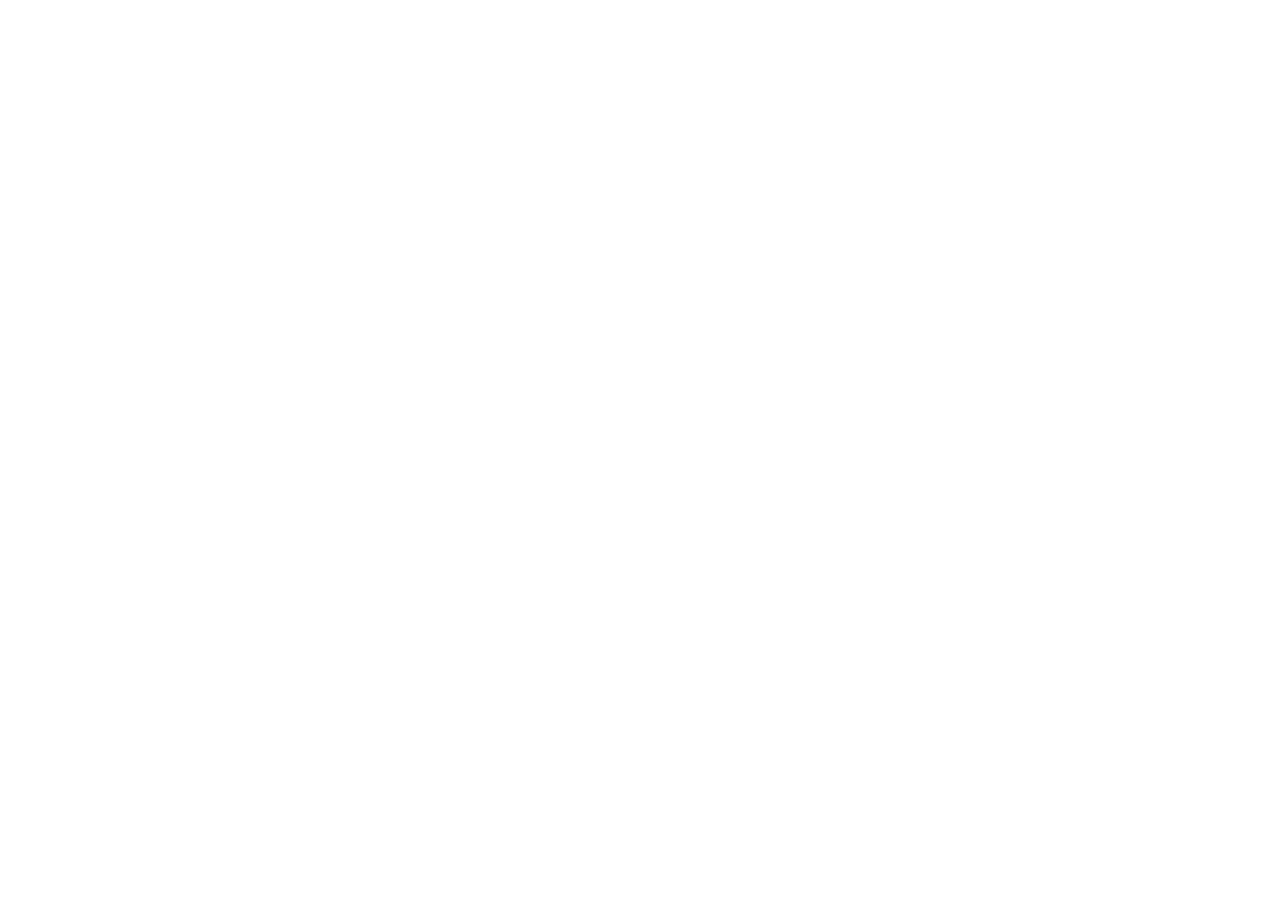
==== index.html @ 8c76035e "first commit" ====
<!DOCTYPE html>
<html lang="en">
<head>
    <meta charset="UTF-8">
    <meta name="viewport" content="width=device-width, initial-scale=1.0">
    <meta http-equiv="X-UA-Compatible" content="ie=edge">
    <title>Document</title>
    <link rel="stylesheet" href="style.css">
</head>
<body>
    
</body>
</html>
---- style.css ----
html, body {
    margin: 0;
    padding: 0;
}

#wrapper {
    flex-flow: row wrap;
    justify-content: center;
    align-items: center;
}
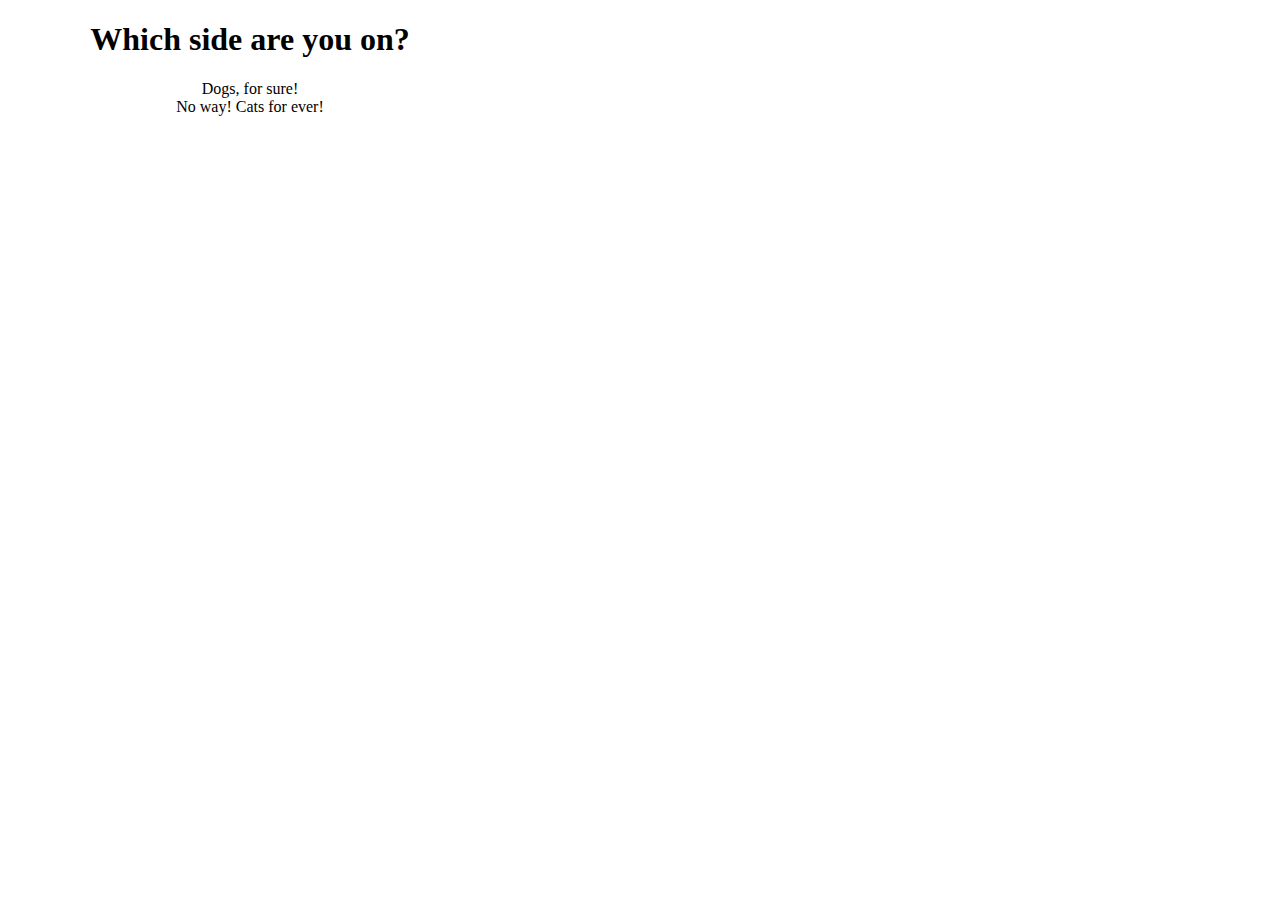
==== commit a355a0e5: "basic html structure" ====
--- a/index.html
+++ b/index.html
@@ -8,6 +8,16 @@
     <link rel="stylesheet" href="style.css">
 </head>
 <body>
-    
+    <div id="wrapper">
+        <div id="welcome">
+            <h1>Which side are you on?</h1>
+            <div id="card">
+                <div class="btn">Dogs, for sure!</div>
+            </div>
+            <div id="card">
+                <div class="btn">No way! Cats for ever!</div>
+            </div>
+        </div>
+    </div>
 </body>
 </html>--- a/style.css
+++ b/style.css
@@ -1,10 +1,38 @@
 html, body {
     margin: 0;
     padding: 0;
+    text-align: center;
 }
 
 #wrapper {
-    flex-flow: row wrap;
+    flex-flow: row nowrap;
     justify-content: center;
     align-items: center;
+}
+
+#welcome {
+    flex-flow: row nowrap;
+    justify-content: center;
+    align-items: center;
+    max-width: 500px;
+}
+
+h1 {
+    width: 100%;
+}
+
+@media (min-width: 600px) {
+    #welcome {
+    flex-flow: row wrap;
+    justify-content: space-between;
+    align-items: center;
+    }   
+}
+
+.card {
+    width: 200px;
+}
+
+.btn {
+
 }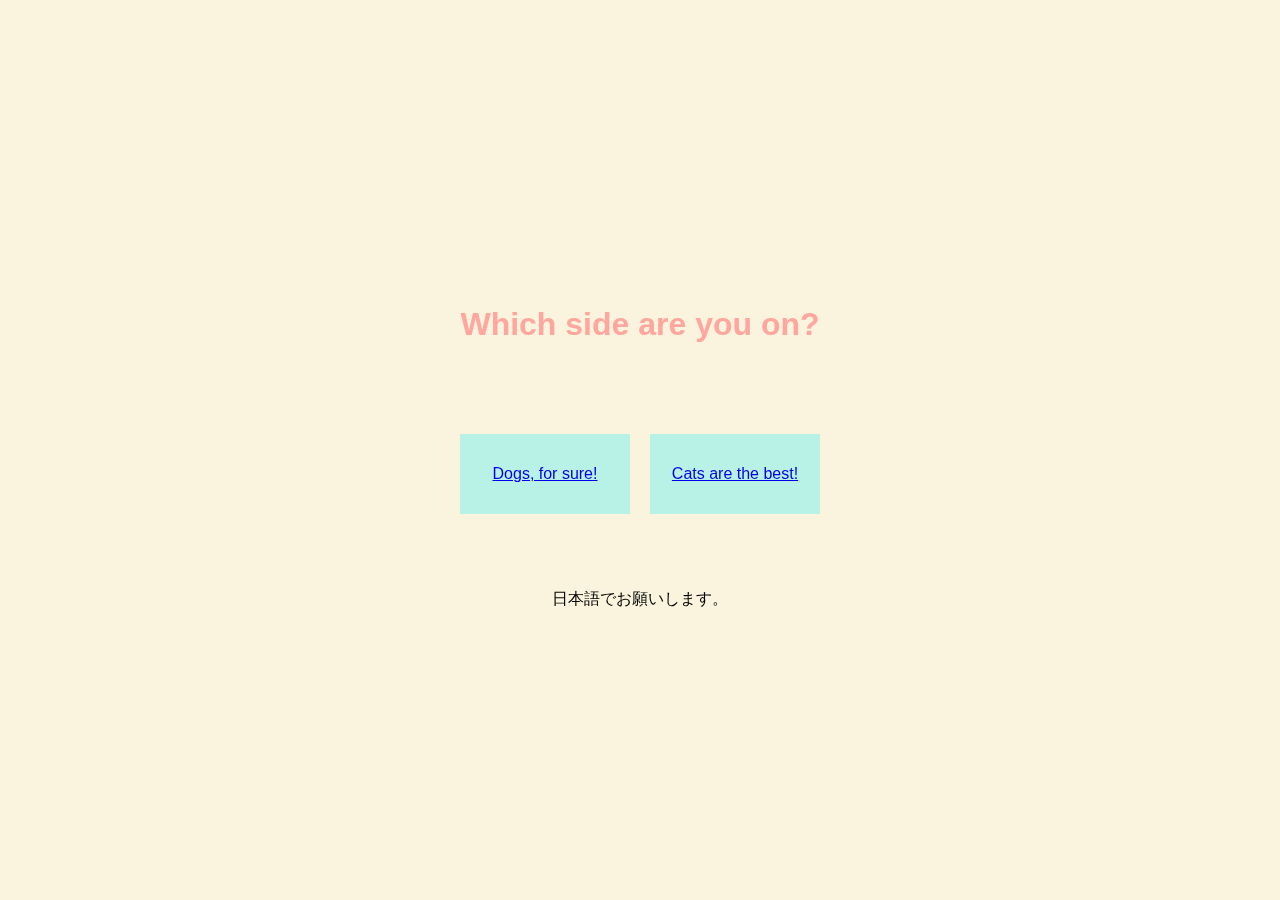
==== commit 2b00224b: "added animation" ====
--- a/index.html
+++ b/index.html
@@ -9,15 +9,18 @@
 </head>
 <body>
     <div id="wrapper">
-        <div id="welcome">
-            <h1>Which side are you on?</h1>
-            <div id="card">
-                <div class="btn">Dogs, for sure!</div>
+        <div id="inner">
+            <h1 id="side">Which side are you on?</h1>
+            <div id="btn-dog" class="btn">
+                <a href="dog.html">Dogs, for sure!</a>
             </div>
-            <div id="card">
-                <div class="btn">No way! Cats for ever!</div>
-            </div>
+            <div id="btn-cat" class="btn">
+                <a href="cat.html">Cats are the best!</a></div>
+            <div id="language">
+               日本語でお願いします。
+            </div>        
         </div>
     </div>
+    <script src="app.js"></script>
 </body>
 </html>--- a/style.css
+++ b/style.css
@@ -1,38 +1,68 @@
-html, body {
-    margin: 0;
-    padding: 0;
+body {
     text-align: center;
+    font-family: Arial, Helvetica, sans-serif;
+    background-color: rgba(250, 243, 221, 1);
 }
 
-#wrapper {
-    flex-flow: row nowrap;
+h1, h2, h3 {
+    color: rgba(255, 166, 158, 1);
+}
+
+p {
+    color: rgba(94, 100, 114, 1);;
+}
+
+.ml3 {
+    font-weight: 900;
+    font-size: 3.5em;
+  }
+
+#inner {
+    width: 50%;
+    max-width: 500px;
+    height: 50%;
+    max-height: 400px;
+    margin: auto;
+    padding: 0 20px;
+    position: fixed;
+    top: 0; left: 0; bottom: 0; right: 0;
+    display: flex;
+    flex-flow: row wrap;
     justify-content: center;
     align-items: center;
-}
-
-#welcome {
-    flex-flow: row nowrap;
-    justify-content: center;
-    align-items: center;
-    max-width: 500px;
+    text-align: center;
 }
 
 h1 {
     width: 100%;
 }
 
-@media (min-width: 600px) {
-    #welcome {
-    flex-flow: row wrap;
-    justify-content: space-between;
+.btn {
+    width: 30%;
+    height: 60px;
+    margin: 0 10px;
+    background-color: rgba(184, 242, 230, 1);
+    padding: 10px 10px;
+    display: flex;
+    justify-content: center;
     align-items: center;
-    }   
 }
 
-.card {
-    width: 200px;
+.btn:hover {
+    background-color: rgba(255, 166, 158, 1);
+    border: 2px dashed rgba(255, 166, 158, 1);
 }
 
-.btn {
+@media (max-width: 600px) {
+    .btn {
+        width: 100%;
+    }
+}
 
+#language {
+    padding: 5px;
+}
+
+#language:hover {
+    border: 2px dashed rgba(255, 166, 158, 1);
 }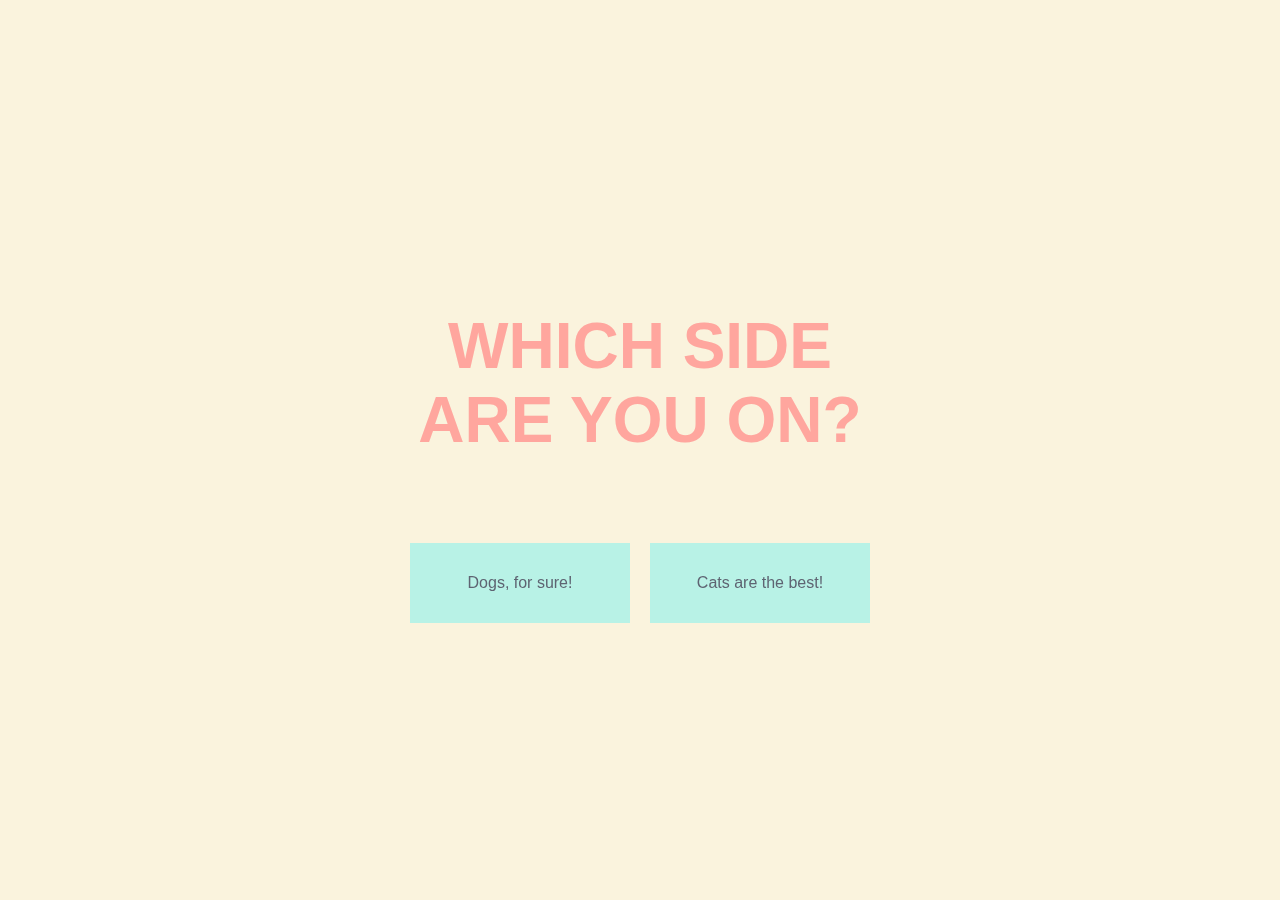
==== commit 804f1c1c: "added dogs" ====
--- a/index.html
+++ b/index.html
@@ -4,23 +4,20 @@
     <meta charset="UTF-8">
     <meta name="viewport" content="width=device-width, initial-scale=1.0">
     <meta http-equiv="X-UA-Compatible" content="ie=edge">
-    <title>Document</title>
+    <title>Dog or Cat?</title>
     <link rel="stylesheet" href="style.css">
 </head>
 <body>
     <div id="wrapper">
         <div id="inner">
             <h1 id="side">Which side are you on?</h1>
-            <div id="btn-dog" class="btn">
-                <a href="dog.html">Dogs, for sure!</a>
-            </div>
-            <div id="btn-cat" class="btn">
-                <a href="cat.html">Cats are the best!</a></div>
-            <div id="language">
-               日本語でお願いします。
-            </div>        
+            <a href="dog.html" class="btn">
+                <div>Dogs, for sure!</div>
+            </a>
+            <a href="cat.html" class="btn">
+                <div>Cats are the best!</div>
+            </a>
         </div>
     </div>
-    <script src="app.js"></script>
 </body>
 </html>--- a/style.css
+++ b/style.css
@@ -1,21 +1,50 @@
-body {
+html, body {
+    height: 100%;
+    width:100%;
+    overflow: hidden;
+    margin: 0;
     text-align: center;
     font-family: Arial, Helvetica, sans-serif;
     background-color: rgba(250, 243, 221, 1);
+    font-size: 16px;
 }
 
-h1, h2, h3 {
+h1 {
     color: rgba(255, 166, 158, 1);
+    width: 100%;
+    text-transform: uppercase;
+    font-size: 4em;
 }
 
-p {
-    color: rgba(94, 100, 114, 1);;
+@media (max-width: 600px) {
+    h1 {
+        font-size: 3em;
+    }
+}
+
+a, p {
+    color: rgba(94, 100, 114, 1);
+    font-size: 1em;
+}
+
+a {
+    outline: none;
+    text-decoration: none;  
 }
 
 .ml3 {
     font-weight: 900;
     font-size: 3.5em;
+    position: absolute;
+    z-index: -1;
   }
+
+#wrapper {
+    width: 100%;
+    height: 100%;
+    box-sizing: border-box;
+    overflow: hidden;
+}
 
 #inner {
     width: 50%;
@@ -33,14 +62,11 @@
     text-align: center;
 }
 
-h1 {
-    width: 100%;
-}
-
 .btn {
-    width: 30%;
+    width: 40%;
+    max-width: 300px;
     height: 60px;
-    margin: 0 10px;
+    margin: 10px 10px;
     background-color: rgba(184, 242, 230, 1);
     padding: 10px 10px;
     display: flex;
@@ -48,21 +74,115 @@
     align-items: center;
 }
 
-.btn:hover {
+.btn:hover, .btn:active {
     background-color: rgba(255, 166, 158, 1);
-    border: 2px dashed rgba(255, 166, 158, 1);
+    border: 3px dashed rgba(184, 242, 230, 1);
+    border-radius: 3px;;
 }
 
-@media (max-width: 600px) {
+@media (max-width: 800px) {
     .btn {
         width: 100%;
     }
 }
 
-#language {
-    padding: 5px;
+.item {
+    position: absolute;
+    animation: motion linear infinite both;
+    transition: transform 1.5s linear;
+    z-index: 1;
 }
 
-#language:hover {
-    border: 2px dashed rgba(255, 166, 158, 1);
+@media (max-width: 600px) {
+    .item {
+        height: 100px;
+        width: auto;
+    }
+}
+
+@media (min-width: 601px) {
+    .item {
+        height: 200px;
+        width: auto;
+    }
+}
+
+.item:hover {
+    cursor: pointer;
+    animation-play-state:paused;
+}
+
+@keyframes motion{
+    from{ transform: translateY(0)}
+    to{ transform: translateY(1500px)}
+}
+
+
+#item1 {
+    top: -300px;
+    left: 8vw;
+    animation-duration: 6s;
+}
+
+#item2 {
+    top: -300px;
+    left: 16vw;
+    animation-duration: 4s;
+    animation-delay: 2s;
+}
+
+#item3 {
+    top: -300px;
+    left: 24vw;
+    animation-duration: 7s;
+    animation-delay: 2s;
+}
+
+#item4 {
+    top: -300px;
+    left: 32vw;
+    animation-duration: 6s;
+    animation-delay: 4s;
+}
+
+#item5 {
+    top: -300px;
+    left: 40vw;
+    animation-duration: 8s;
+    animation-delay: 3s;
+}
+
+#item6 {
+    top: -300px;
+    left: 48vw;
+    animation-duration: 5s;
+    animation-delay: 2s;
+}
+
+#item7 {
+    top: -300px;
+    left: 56vw;
+    animation-duration: 7s;
+    animation-delay: 10s;
+}
+
+#item8 {
+    top: -300px;
+    left: 64vw;
+    animation-duration: 3s;
+    animation-delay: 8s;
+}
+
+#item9 {
+    top: -300px;
+    left: 72vw;
+    animation-duration: 9s;
+    animation-delay: 3s;
+}
+
+#item10 {
+    top: -300px;
+    left: 80vw;
+    animation-duration: 5s;
+    animation-delay: 5s;
 }